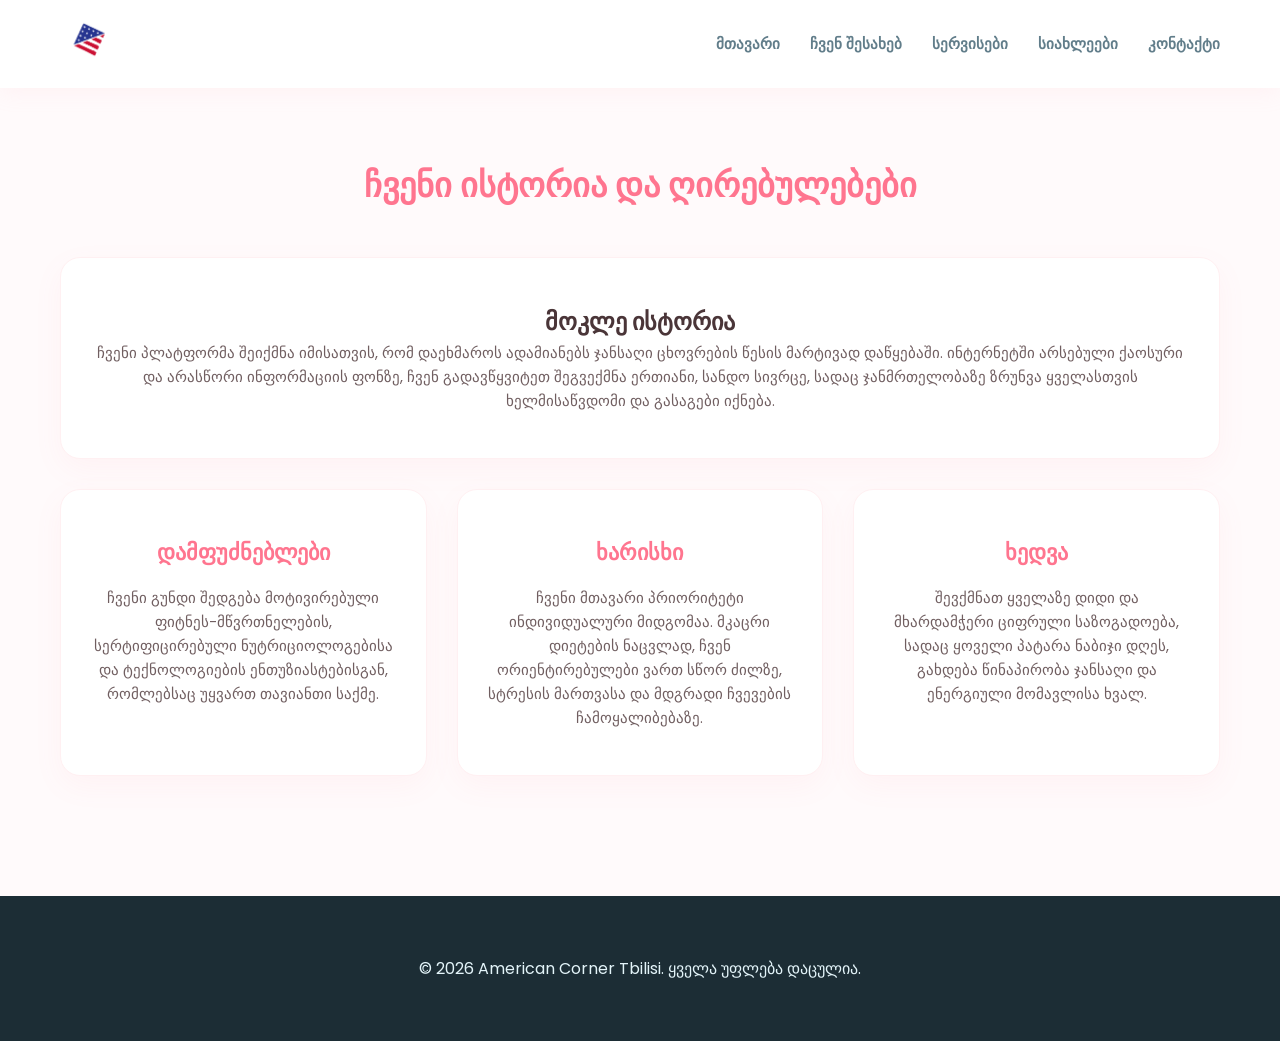
==== about.html @ 6f71bd86 "დავამატე გვერდები როგორიცაა სიახლეების გვერდი, სერვისების გვერდი და სხვა. დავამატე css რომელიც ყველა" ====
<!DOCTYPE html>
<html lang="ka">

<head>
    <meta charset="UTF-8">
    <meta name="viewport" content="width=device-width, initial-scale=1.0">
    <title>ჩვენ შესახებ | About Us</title>
    <link rel="stylesheet" href="styles.css">
</head>

<body>

    <header>
        <div class="nav-container">
            <a href="index.html" class="logo"><img src="images.png" alt="Logo"></a>
            <nav>
                <ul>
                    <li><a href="index.html">მთავარი</a></li>
                    <li><a href="about.html">ჩვენ შესახებ</a></li>
                    <li><a href="services.html">სერვისები</a></li>
                    <li><a href="news.html">სიახლეები</a></li>
                    <li><a href="contact.html">კონტაქტი</a></li>
                </ul>
            </nav>
        </div>
    </header>

    <main class="container">
        <h1 class="section-title">ჩვენი ისტორია და ღირებულებები</h1>

        <div class="card" style="margin-bottom: 30px;">
            <h2>მოკლე ისტორია</h2>
            <p>ჩვენი პლატფორმა შეიქმნა იმისათვის, რომ დაეხმაროს ადამიანებს ჯანსაღი ცხოვრების წესის მარტივად დაწყებაში.
                ინტერნეტში არსებული ქაოსური და არასწორი ინფორმაციის ფონზე, ჩვენ გადავწყვიტეთ შეგვექმნა ერთიანი, სანდო
                სივრცე, სადაც ჯანმრთელობაზე ზრუნვა ყველასთვის ხელმისაწვდომი და გასაგები იქნება.</p>
        </div>

        <div class="grid-3">
            <div class="card">
                <h3>დამფუძნებლები</h3>
                <p>ჩვენი გუნდი შედგება მოტივირებული ფიტნეს-მწვრთნელების, სერტიფიცირებული ნუტრიციოლოგებისა და
                    ტექნოლოგიების ენთუზიასტებისგან, რომლებსაც უყვართ თავიანთი საქმე.</p>
            </div>
            <div class="card">
                <h3>ხარისხი</h3>
                <p>ჩვენი მთავარი პრიორიტეტი ინდივიდუალური მიდგომაა. მკაცრი დიეტების ნაცვლად, ჩვენ ორიენტირებულები ვართ
                    სწორ ძილზე, სტრესის მართვასა და მდგრადი ჩვევების ჩამოყალიბებაზე.</p>
            </div>
            <div class="card">
                <h3>ხედვა</h3>
                <p>შევქმნათ ყველაზე დიდი და მხარდამჭერი ციფრული საზოგადოება, სადაც ყოველი პატარა ნაბიჯი დღეს, გახდება
                    წინაპირობა ჯანსაღი და ენერგიული მომავლისა ხვალ.</p>
            </div>
        </div>
    </main>

    <footer>
        <p>&copy; 2026 American Corner Tbilisi. ყველა უფლება დაცულია.</p>
    </footer>

</body>

</html>
---- styles.css ----
@import url('https://fonts.googleapis.com/css2?family=Poppins:wght@300;400;600&display=swap');
@import url('https://cdnjs.cloudflare.com/ajax/libs/font-awesome/6.0.0/css/all.min.css');

* {
    margin: 0;
    padding: 0;
    box-sizing: border-box;
    font-family: 'Poppins', sans-serif;
}

body {
    background-color: #fffafb; 
    color: #4a3538; 
    line-height: 1.6;
}


header {
    background-color: #ffffff;
    box-shadow: 0 4px 20px rgba(255, 192, 203, 0.15); 
    position: sticky;
    top: 0;
    z-index: 100;
}

.nav-container {
    max-width: 1200px;
    margin: 0 auto;
    display: flex;
    justify-content: space-between;
    align-items: center;
    padding: 15px 20px;
}

.logo img {
    height: 50px;
    transition: transform 0.3s ease;
}

nav ul {
    list-style: none;
    display: flex;
    gap: 30px;
}

nav ul li a {
    text-decoration: none;
    color: #617d8a; 
    font-weight: 600;
    font-size: 15px;
    transition: color 0.3s ease;
    position: relative;
}


nav ul li a::after {
    content: '';
    position: absolute;
    width: 0;
    height: 2px;
    bottom: -5px;
    left: 0;
    background-color: #ff85a2; 
    transition: width 0.3s ease;
}

nav ul li a:hover::after {
    width: 100%;
}

nav ul li a:hover {
    color: #ff85a2; 
}


.hero {
    background-color: #e3f4f9; 
    color: #2e4a55; 
    padding: 110px 20px;
    text-align: center;
    border-bottom: 3px solid #fff0f3;
}

.hero h1 {
    font-size: 44px;
    margin-bottom: 20px;
    font-weight: 600;
    color: #2e4a55;
    letter-spacing: -0.5px;
}

.hero p {
    font-size: 18px;
    max-width: 600px;
    margin: 0 auto 35px auto;
    color: #4f6f7d;
}


.btn {
    display: inline-block;
    background-color: #ff758f; 
    color: white;
    padding: 14px 38px;
    text-decoration: none;
    border-radius: 30px; 
    font-weight: 600;
    font-size: 15px;
    box-shadow: 0 4px 15px rgba(255, 117, 143, 0.3); 
    transition: all 0.3s ease;
}

.btn:hover {
    background-color: #ff85a2; 
    transform: translateY(-2px);
    box-shadow: 0 6px 20px rgba(255, 117, 143, 0.4);
}


.container {
    max-width: 1200px;
    margin: 70px auto;
    padding: 0 20px;
}

.section-title {
    text-align: center;
    font-size: 34px;
    margin-bottom: 45px;
    color: #ff758f; 
    font-weight: 600;
}


.grid-3 {
    display: grid;
    grid-template-columns: repeat(auto-fit, minmax(300px, 1fr));
    gap: 30px;
}


.card {
    background: #ffffff; 
    padding: 45px 30px;
    border-radius: 20px; 
    text-align: center;
    box-shadow: 0 10px 30px rgba(255, 117, 143, 0.06); 
    border: 1px solid #fff0f2; 
    transition: transform 0.3s ease, box-shadow 0.3s ease;
}

.card:hover {
    transform: translateY(-6px);
    box-shadow: 0 15px 35px rgba(255, 117, 143, 0.15); 
}


.bg-pastel-pink {
    background-color: #ffeef1; 
    padding: 40px;
    border-radius: 20px;
}

.card h3 {
    font-size: 22px;
    color: #ff758f; 
    margin-bottom: 15px;
    font-weight: 600;
}

.card p {
    font-size: 15px;
    color: #705e60; 
}

.card i {
    font-size: 38px;
    color: #90caf9; 
    margin-bottom: 20px;
}


.contact-form {
    max-width: 600px;
    margin: 0 auto;
    background: #ffffff;
    padding: 40px;
    border-radius: 20px;
    box-shadow: 0 10px 30px rgba(0,0,0,0.02);
    border: 1px solid #fff0f2;
}

.form-group {
    margin-bottom: 25px;
}

.form-group label {
    display: block;
    margin-bottom: 8px;
    font-weight: 600;
    color: #ff758f;
}

.form-group input, .form-group textarea {
    width: 100%;
    padding: 14px;
    border: 2px solid #ffe1e6;
    border-radius: 12px;
    font-size: 16px;
    outline: none;
    background-color: #fffcfd;
    transition: border-color 0.3s ease;
}

.form-group input:focus, .form-group textarea:focus {
    border-color: #ff758f; 
}


footer {
    background-color: #1c2d35; 
    color: #e3f4f9;
    padding: 60px 20px;
    text-align: center;
    margin-top: 120px;
}

.footer-socials {
    margin-bottom: 20px;
}

.footer-socials a {
    color: #ffccd5; 
    font-size: 26px;
    margin: 0 15px;
    transition: color 0.3s ease, transform 0.3s ease;
    display: inline-block;
}

.footer-socials a:hover {
    color: #ffffff;
    transform: scale(1.1);
}
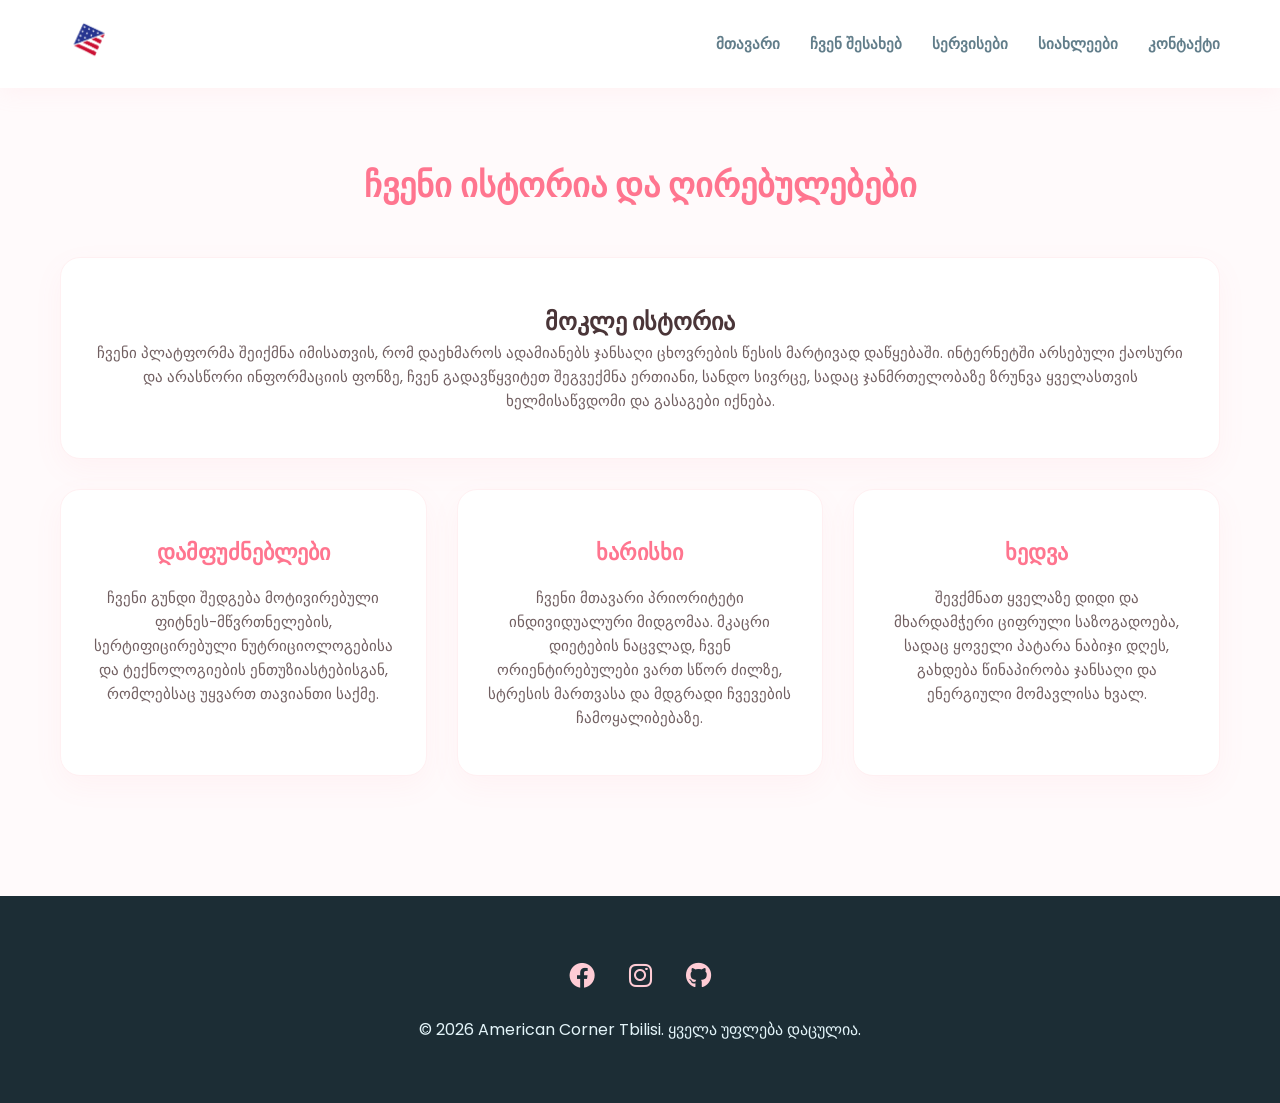
==== commit 0b5ccbb7: "ჩავასწორე რაღაცეები რაც მაკლდა ან ზედმეტი იყო" ====
--- a/about.html
+++ b/about.html
@@ -55,9 +55,14 @@
     </main>
 
     <footer>
+        <div class="footer-socials">
+            <a href="https://www.facebook.com/AmericanCornerTbilisi" target="_blank"><i
+                    class="fa-brands fa-facebook"></i></a>
+            <a href="https://www.instagram.com" target="_blank"><i class="fa-brands fa-instagram"></i></a>
+            <a href="https://github.com" target="_blank"><i class="fa-brands fa-github"></i></a>
+        </div>
         <p>&copy; 2026 American Corner Tbilisi. ყველა უფლება დაცულია.</p>
     </footer>
-
 </body>
 
 </html>
